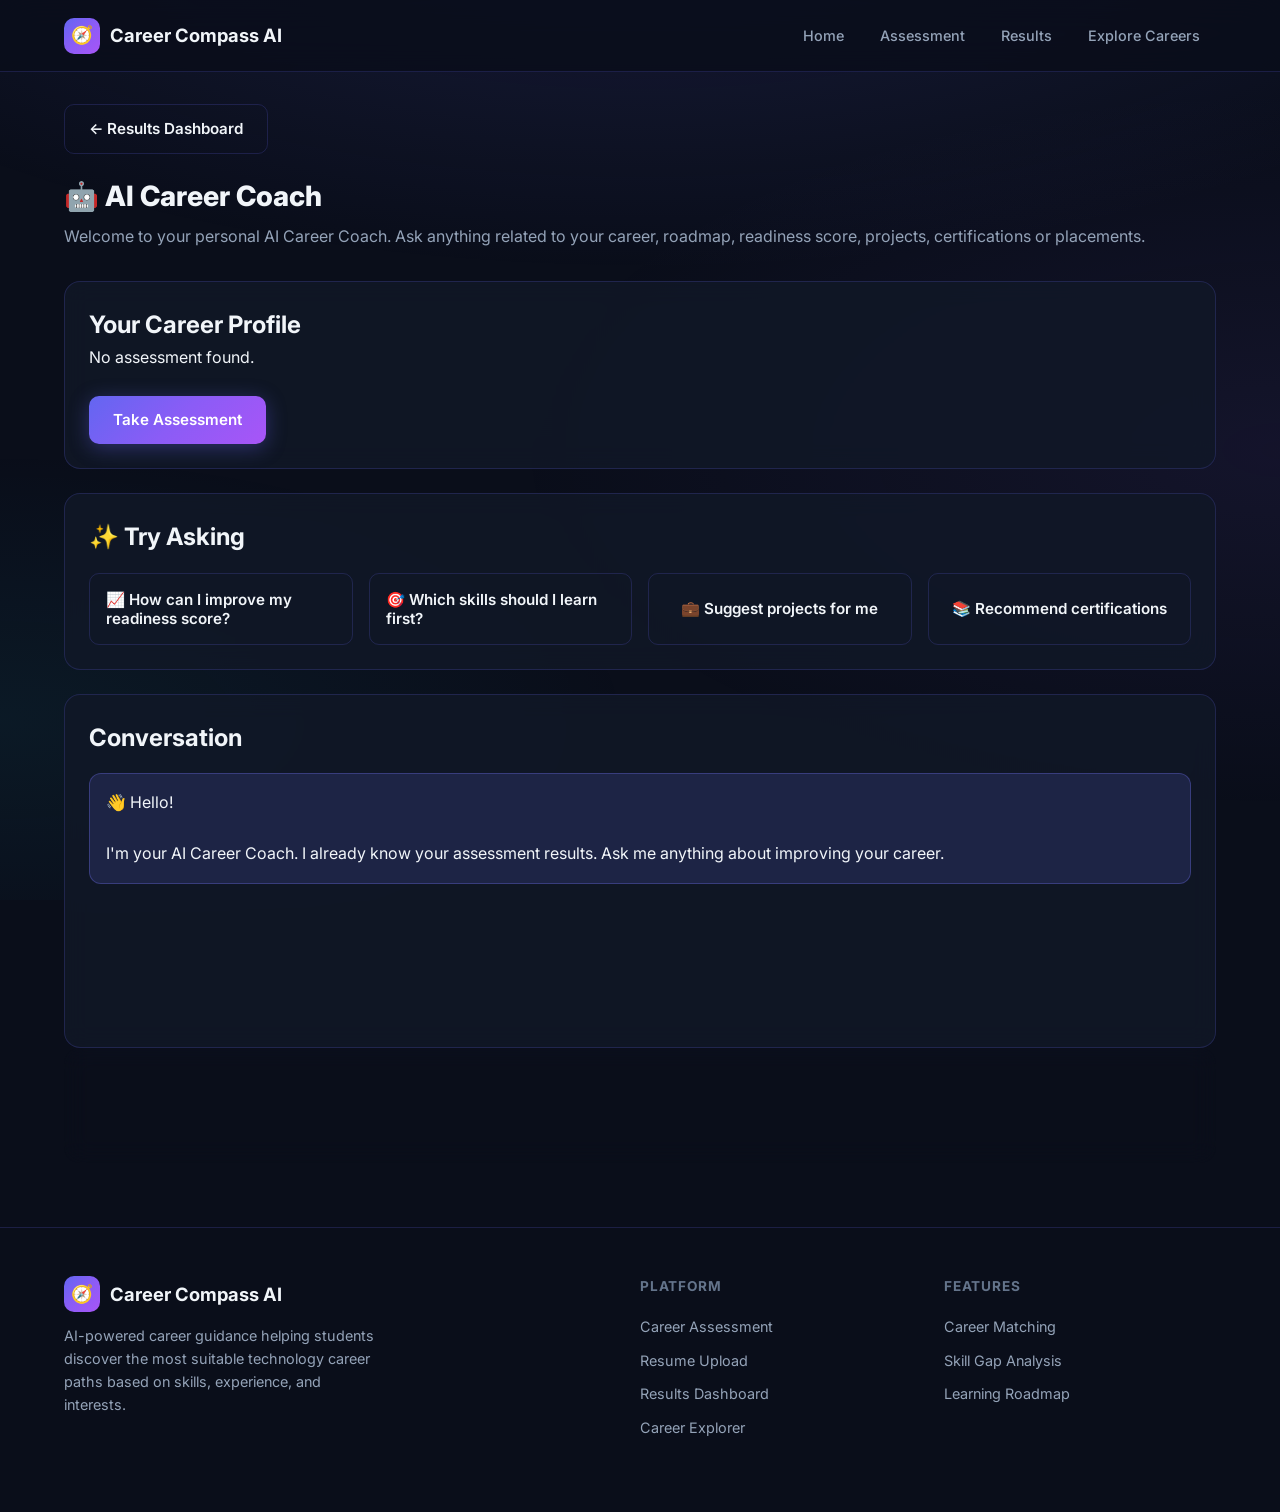
==== CareerCompassAI-Frontend/CAREERCOMPASSAI/career-coach.html @ 2286c059 "Initial commit" ====
<!DOCTYPE html>
<html lang="en">

<head>

    <meta charset="UTF-8">

    <meta name="viewport"
          content="width=device-width, initial-scale=1.0">

    <title>AI Career Coach — Career Compass AI</title>

    <link rel="stylesheet" href="css/styles.css">

</head>

<body>

<div class="page-wrapper">

    <div id="navbar-slot"></div>

    <main>

        <section class="dashboard">

            <div class="container">

                <div class="dashboard-header">

    <a href="results.html"
   class="btn btn-secondary"
   style="margin-bottom:1.2rem;display:inline-flex;width:max-content;">

    ← Results Dashboard

</a>

    <h1>🤖 AI Career Coach</h1>

                    <p>

                        Welcome to your personal AI Career Coach.

                        Ask anything related to your career,

                        roadmap, readiness score, projects,

                        certifications or placements.

                    </p>

                </div>

                <!-- Student Profile -->

<div class="card">

    <h2>Your Career Profile</h2>

    <div id="profileSummary">

        Loading your assessment...

    </div>

</div>


<!-- Suggested Questions -->

<div class="card" style="margin-top:1.5rem;">

    <h2>✨ Try Asking</h2>

    <div class="suggestion-grid">

        <button
class="btn btn-secondary suggestion-btn"
data-question="How can I improve my readiness score?">

📈 How can I improve my readiness score?

</button>

<button
class="btn btn-secondary suggestion-btn"
data-question="Which skills should I learn first?">

🎯 Which skills should I learn first?

</button>

<button
class="btn btn-secondary suggestion-btn"
data-question="Suggest projects for me">

💼 Suggest projects for me

</button>

<button
class="btn btn-secondary suggestion-btn"
data-question="Recommend certifications">

📚 Recommend certifications

</button>

    </div>

</div>


<!-- Conversation -->

<div class="card" style="margin-top:1.5rem;">

    <h2>Conversation</h2>

    <div id="chatMessages">

        <div class="ai-message">

            👋 Hello!

            <br><br>

            I'm your AI Career Coach.

            I already know your assessment results.

            Ask me anything about improving your career.

        </div>

    </div>

</div>


<!-- Chat Input -->

<div class="card chat-input-card">

    <div class="chat-input-wrapper">

        <textarea
            id="userQuestion"
            class="chat-input"
            rows="2"
            placeholder="Ask anything about your career..."></textarea>

        <button
            id="sendQuestion"
            class="chat-send-btn">

            ➜

        </button>

    </div>

</div>

            </div>

        </section>

    </main>

    <div id="footer-slot"></div>

</div>

<script src="js/data.js"></script>
<script src="js/api.js"></script>
<script src="js/components.js"></script>
<script src="js/coach.js"></script>

</body>

</html>
---- CareerCompassAI-Frontend/CAREERCOMPASSAI/css/styles.css ----
/* Career Compass AI — Design System */
@import url('https://fonts.googleapis.com/css2?family=Inter:wght@400;500;600;700;800&display=swap');

:root {
  --bg-primary: #0a0e1a;
  --bg-secondary: #111827;
  --bg-card: rgba(17, 24, 39, 0.85);
  --bg-card-hover: rgba(30, 41, 59, 0.95);
  --border: rgba(99, 102, 241, 0.2);
  --border-hover: rgba(139, 92, 246, 0.45);
  --text-primary: #f1f5f9;
  --text-secondary: #94a3b8;
  --text-muted: #64748b;
  --accent-blue: #6366f1;
  --accent-purple: #8b5cf6;
  --accent-cyan: #22d3ee;
  --gradient: linear-gradient(135deg, #6366f1 0%, #8b5cf6 50%, #a855f7 100%);
  --gradient-subtle: linear-gradient(135deg, rgba(99, 102, 241, 0.15), rgba(139, 92, 246, 0.1));
  --success: #10b981;
  --warning: #f59e0b;
  --danger: #ef4444;
  --radius: 12px;
  --radius-lg: 16px;
  --shadow: 0 4px 24px rgba(0, 0, 0, 0.35);
  --shadow-glow: 0 0 40px rgba(99, 102, 241, 0.15);
  --nav-height: 72px;
  --transition: 0.25s ease;
}

*, *::before, *::after {
  box-sizing: border-box;
  margin: 0;
  padding: 0;
}

html {
  scroll-behavior: smooth;
}

body {
  font-family: 'Inter', system-ui, -apple-system, sans-serif;
  background: var(--bg-primary);
  color: var(--text-primary);
  line-height: 1.6;
  min-height: 100vh;
  overflow-x: hidden;
}

body::before {
  content: '';
  position: fixed;
  inset: 0;
  background:
    radial-gradient(ellipse 80% 50% at 50% -20%, rgba(99, 102, 241, 0.18), transparent),
    radial-gradient(ellipse 60% 40% at 100% 50%, rgba(139, 92, 246, 0.08), transparent),
    radial-gradient(ellipse 50% 30% at 0% 80%, rgba(34, 211, 238, 0.06), transparent);
  pointer-events: none;
  z-index: 0;
}

a {
  color: inherit;
  text-decoration: none;
}

img {
  max-width: 100%;
}

.container {
  width: 100%;
  max-width: 1200px;
  margin: 0 auto;
  padding: 0 1.5rem;
}

.page-wrapper {
  position: relative;
  z-index: 1;
  min-height: 100vh;
  display: flex;
  flex-direction: column;
}

main {
  flex: 1;
  padding-top: var(--nav-height);
}

/* ── Navbar ── */
.navbar {
  position: fixed;
  top: 0;
  left: 0;
  right: 0;
  height: var(--nav-height);
  z-index: 1000;
  background: rgba(10, 14, 26, 0.85);
  backdrop-filter: blur(16px);
  border-bottom: 1px solid var(--border);
}

.navbar .container {
  display: flex;
  align-items: center;
  justify-content: space-between;
  height: 100%;
}

.navbar-brand {
  display: flex;
  align-items: center;
  gap: 0.65rem;
  font-weight: 700;
  font-size: 1.15rem;
}

.navbar-brand .logo-icon {
  width: 36px;
  height: 36px;
  background: var(--gradient);
  border-radius: 10px;
  display: flex;
  align-items: center;
  justify-content: center;
  font-size: 1.1rem;
}

.navbar-links {
  display: flex;
  align-items: center;
  gap: 0.25rem;
  list-style: none;
}

.navbar-links a {
  padding: 0.5rem 1rem;
  border-radius: 8px;
  font-size: 0.9rem;
  font-weight: 500;
  color: var(--text-secondary);
  transition: var(--transition);
}

.navbar-links a:hover,
.navbar-links a.active {
  color: var(--text-primary);
  background: rgba(99, 102, 241, 0.12);
}

.navbar-toggle {
  display: none;
  background: none;
  border: 1px solid var(--border);
  color: var(--text-primary);
  padding: 0.5rem 0.75rem;
  border-radius: 8px;
  cursor: pointer;
  font-size: 1.25rem;
}

/* ── Buttons ── */
.btn {
  display: inline-flex;
  align-items: center;
  justify-content: center;
  gap: 0.5rem;
  padding: 0.75rem 1.5rem;
  border-radius: 10px;
  font-size: 0.95rem;
  font-weight: 600;
  border: none;
  cursor: pointer;
  transition: var(--transition);
  font-family: inherit;
}

.btn-primary {
  background: var(--gradient);
  color: white;
  box-shadow: 0 4px 20px rgba(99, 102, 241, 0.35);
}

.btn-primary:hover {
  transform: translateY(-2px);
  box-shadow: 0 6px 28px rgba(99, 102, 241, 0.45);
}

.btn-secondary {
  background: transparent;
  color: var(--text-primary);
  border: 1px solid var(--border);
}

.btn-secondary:hover {
  border-color: var(--accent-purple);
  background: rgba(139, 92, 246, 0.08);
}

.btn-sm {
  padding: 0.5rem 1rem;
  font-size: 0.85rem;
}

.btn-lg {
  padding: 1rem 2rem;
  font-size: 1rem;
}

/* ── Cards ── */
.card {
  background: var(--bg-card);
  border: 1px solid var(--border);
  border-radius: var(--radius-lg);
  padding: 1.5rem;
  backdrop-filter: blur(12px);
  transition: var(--transition);
}

.card:hover {
  border-color: var(--border-hover);
  box-shadow: var(--shadow-glow);
}

.card-title {
  font-size: 1.1rem;
  font-weight: 700;
  margin-bottom: 0.75rem;
}

.section {
  padding: 5rem 0;
}

.section-header {
  text-align: center;
  max-width: 640px;
  margin: 0 auto 3rem;
}

.section-label {
  display: inline-block;
  font-size: 0.8rem;
  font-weight: 600;
  text-transform: uppercase;
  letter-spacing: 0.08em;
  color: var(--accent-cyan);
  margin-bottom: 0.75rem;
}

.section-title {
  font-size: clamp(1.75rem, 4vw, 2.5rem);
  font-weight: 800;
  line-height: 1.2;
  margin-bottom: 1rem;
  background: var(--gradient);
  -webkit-background-clip: text;
  -webkit-text-fill-color: transparent;
  background-clip: text;
}

.section-desc {
  color: var(--text-secondary);
  font-size: 1.05rem;
}

/* ── Hero ── */
.hero {
  padding: 6rem 0 5rem;
  text-align: center;
}

.hero-badge {
  display: inline-flex;
  align-items: center;
  gap: 0.5rem;
  padding: 0.4rem 1rem;
  background: var(--gradient-subtle);
  border: 1px solid var(--border);
  border-radius: 999px;
  font-size: 0.85rem;
  color: var(--accent-cyan);
  margin-bottom: 1.5rem;
}

.hero-title {
  font-size: clamp(2.25rem, 6vw, 3.75rem);
  font-weight: 800;
  line-height: 1.15;
  margin-bottom: 1.25rem;
  max-width: 800px;
  margin-left: auto;
  margin-right: auto;
}

.hero-title span {
  background: var(--gradient);
  -webkit-background-clip: text;
  -webkit-text-fill-color: transparent;
  background-clip: text;
}

.hero-subtitle {
  font-size: 1.15rem;
  color: var(--text-secondary);
  max-width: 600px;
  margin: 0 auto 2.5rem;
}

.hero-actions {
  display: flex;
  gap: 1rem;
  justify-content: center;
  flex-wrap: wrap;
  margin-bottom: 3.5rem;
}

.hero-stats {
  display: flex;
  justify-content: center;
  gap: 3rem;
  flex-wrap: wrap;
}

.hero-stat .value {
  font-size: 2rem;
  font-weight: 800;
  background: var(--gradient);
  -webkit-background-clip: text;
  -webkit-text-fill-color: transparent;
  background-clip: text;
}

.hero-stat .label {
  font-size: 0.85rem;
  color: var(--text-muted);
}

/* ── Features Grid ── */
.features-grid {
  display: grid;
  grid-template-columns: repeat(auto-fit, minmax(280px, 1fr));
  gap: 1.5rem;
}

.feature-card {
  padding: 2rem;
}

.feature-icon {
  width: 48px;
  height: 48px;
  background: var(--gradient-subtle);
  border: 1px solid var(--border);
  border-radius: 12px;
  display: flex;
  align-items: center;
  justify-content: center;
  font-size: 1.5rem;
  margin-bottom: 1.25rem;
}

.feature-card h3 {
  font-size: 1.1rem;
  margin-bottom: 0.5rem;
}

.feature-card p {
  color: var(--text-secondary);
  font-size: 0.95rem;
}

/* ── Career Card ── */
.careers-grid {
  display: grid;
  grid-template-columns: repeat(auto-fill, minmax(300px, 1fr));
  gap: 1.5rem;
}

.career-card {
  cursor: pointer;
  display: flex;
  flex-direction: column;
  gap: 0.75rem;
}

.career-card-header {
  display: flex;
  align-items: flex-start;
  justify-content: space-between;
  gap: 0.75rem;
}

.career-card-name {
  font-size: 1.15rem;
  font-weight: 700;
}

.career-card-badge {
  font-size: 0.7rem;
  font-weight: 600;
  padding: 0.25rem 0.6rem;
  border-radius: 999px;
  white-space: nowrap;
}

.badge-high { background: rgba(16, 185, 129, 0.15); color: var(--success); }
.badge-medium { background: rgba(245, 158, 11, 0.15); color: var(--warning); }
.badge-low { background: rgba(239, 68, 68, 0.15); color: var(--danger); }

.career-meta {
  display: flex;
  flex-wrap: wrap;
  gap: 0.5rem;
}

.meta-tag {
  font-size: 0.75rem;
  padding: 0.3rem 0.65rem;
  background: rgba(99, 102, 241, 0.1);
  border: 1px solid var(--border);
  border-radius: 6px;
  color: var(--text-secondary);
}

.career-card-desc {
  color: var(--text-secondary);
  font-size: 0.9rem;
  line-height: 1.5;
  flex: 1;
}

.career-card-footer {
  display: flex;
  align-items: center;
  justify-content: space-between;
  padding-top: 0.75rem;
  border-top: 1px solid var(--border);
  font-size: 0.85rem;
  color: var(--text-muted);
}

/* ── Career Insight Card ── */
.insight-grid {
  display: grid;
  grid-template-columns: repeat(auto-fit, minmax(200px, 1fr));
  gap: 1rem;
}

.insight-item {
  padding: 1rem 1.25rem;
  background: rgba(99, 102, 241, 0.06);
  border: 1px solid var(--border);
  border-radius: var(--radius);
}

.insight-item .label {
  font-size: 0.75rem;
  text-transform: uppercase;
  letter-spacing: 0.05em;
  color: var(--text-muted);
  margin-bottom: 0.35rem;
}

.insight-item .value {
  font-size: 0.95rem;
  font-weight: 600;
  color: var(--text-primary);
}

.insight-description {
  margin-top: 1.25rem;
  padding: 1.25rem;
  background: var(--gradient-subtle);
  border: 1px solid var(--border);
  border-radius: var(--radius);
  color: var(--text-secondary);
  font-size: 0.95rem;
  line-height: 1.7;
}

/* ── Progress Bar ── */
.progress-bar-wrapper {
  margin-bottom: 1rem;
}

.progress-bar-header {
  display: flex;
  justify-content: space-between;
  align-items: center;
  margin-bottom: 0.5rem;
}

.progress-bar-label {
  font-weight: 600;
  font-size: 0.95rem;
}

.progress-bar-value {
  font-weight: 700;
  color: var(--accent-purple);
}

.progress-bar-track {
  height: 10px;
  background: rgba(99, 102, 241, 0.15);
  border-radius: 999px;
  overflow: hidden;
}

.progress-bar-fill {
  height: 100%;
  background: var(--gradient);
  border-radius: 999px;
  transition: width 1s ease;
  width: 0;
}

/* ── Readiness Score Card ── */
.readiness-card {
  text-align: center;
  padding: 2.5rem 2rem;
}

.readiness-ring {
  position: relative;
  width: 180px;
  height: 180px;
  margin: 0 auto 1.5rem;
}

.readiness-ring svg {
  transform: rotate(-90deg);
  width: 100%;
  height: 100%;
}

.readiness-ring circle {
  fill: none;
  stroke-width: 10;
}

.readiness-ring .bg {
  stroke: rgba(99, 102, 241, 0.15);
}

.readiness-ring .fill {
  stroke: url(#scoreGradient);
  stroke-linecap: round;
  transition: stroke-dashoffset 1.5s ease;
}

.readiness-score-text {
  position: absolute;
  inset: 0;
  display: flex;
  flex-direction: column;
  align-items: center;
  justify-content: center;
}

.readiness-score-text .score {
  font-size: 2.75rem;
  font-weight: 800;
  background: var(--gradient);
  -webkit-background-clip: text;
  -webkit-text-fill-color: transparent;
  background-clip: text;
}

.readiness-score-text .of {
  font-size: 0.85rem;
  color: var(--text-muted);
}

.readiness-level {
  display: inline-block;
  padding: 0.5rem 1.25rem;
  border-radius: 999px;
  font-weight: 700;
  font-size: 1rem;
  margin-bottom: 0.5rem;
}

.level-excellent { background: rgba(16, 185, 129, 0.2); color: var(--success); }
.level-job-ready { background: rgba(99, 102, 241, 0.2); color: var(--accent-blue); }
.level-developing { background: rgba(34, 211, 238, 0.15); color: var(--accent-cyan); }
.level-beginner { background: rgba(245, 158, 11, 0.15); color: var(--warning); }
.level-needs-improvement { background: rgba(239, 68, 68, 0.15); color: var(--danger); }

/* ── Certification Card ── */
.cert-card {
  display: flex;
  flex-direction: column;
  gap: 0.5rem;
  padding: 1.25rem;
  border-left: 3px solid var(--accent-purple);
}

.cert-name {
  font-weight: 700;
  font-size: 1rem;
}

.cert-provider {
  color: var(--text-secondary);
  font-size: 0.85rem;
}

.cert-meta {
  display: flex;
  gap: 0.5rem;
  flex-wrap: wrap;
  margin-top: 0.25rem;
}

.cert-badge {
  font-size: 0.7rem;
  font-weight: 600;
  padding: 0.2rem 0.55rem;
  border-radius: 4px;
}

.cert-level { background: rgba(99, 102, 241, 0.15); color: var(--accent-blue); }
.cert-priority-high { background: rgba(239, 68, 68, 0.15); color: var(--danger); }
.cert-priority-medium { background: rgba(245, 158, 11, 0.15); color: var(--warning); }
.cert-priority-low { background: rgba(16, 185, 129, 0.15); color: var(--success); }

/* ── Roadmap Timeline ── */
.roadmap-timeline {
  display: flex;
  flex-direction: column;
  align-items: center;
  gap: 0;
  padding: 1rem 0;
}

.roadmap-step {
  display: flex;
  flex-direction: column;
  align-items: center;
  width: 100%;
  max-width: 320px;
}

.roadmap-node {
  width: 100%;
  padding: 1rem 1.5rem;
  background: var(--gradient-subtle);
  border: 1px solid var(--border);
  border-radius: var(--radius);
  text-align: center;
  font-weight: 600;
  font-size: 0.95rem;
  position: relative;
}

.roadmap-node.active {
  border-color: var(--accent-purple);
  box-shadow: 0 0 20px rgba(139, 92, 246, 0.2);
}

.roadmap-connector {
  width: 2px;
  height: 28px;
  background: linear-gradient(to bottom, var(--accent-blue), var(--accent-purple));
  position: relative;
}

.roadmap-connector::after {
  content: '↓';
  position: absolute;
  left: 50%;
  top: 50%;
  transform: translate(-50%, -50%);
  color: var(--accent-purple);
  font-size: 0.85rem;
  background: var(--bg-primary);
  padding: 0 4px;
}

/* ── Skill Tags ── */
.skill-tags {
  display: flex;
  flex-wrap: wrap;
  gap: 0.6rem;
}

.skill-tag {
  padding: 0.5rem 1rem;
  border-radius: 999px;
  font-size: 0.85rem;
  font-weight: 500;
  border: 1px solid var(--border);
  background: rgba(17, 24, 39, 0.6);
  color: var(--text-secondary);
  cursor: pointer;
  transition: var(--transition);
  user-select: none;
}

.skill-tag:hover {
  border-color: var(--accent-blue);
  color: var(--text-primary);
}

.skill-tag.selected {
  background: rgba(99, 102, 241, 0.2);
  border-color: var(--accent-purple);
  color: var(--text-primary);
}

.skill-tag.missing {
  background: rgba(239, 68, 68, 0.1);
  border-color: rgba(239, 68, 68, 0.3);
  color: #fca5a5;
  cursor: default;
}

/* ── Forms ── */
.form-group {
  margin-bottom: 1.75rem;
}

.form-label {
  display: block;
  font-weight: 600;
  margin-bottom: 0.5rem;
  font-size: 0.95rem;
}

.form-hint {
  font-size: 0.85rem;
  color: var(--text-muted);
  margin-bottom: 0.75rem;
}

.form-input,
.form-select {
  width: 100%;
  padding: 0.85rem 1rem;
  background: rgba(17, 24, 39, 0.8);
  border: 1px solid var(--border);
  border-radius: 10px;
  color: var(--text-primary);
  font-size: 0.95rem;
  font-family: inherit;
  transition: var(--transition);
}

.form-input:focus,
.form-select:focus {
  outline: none;
  border-color: var(--accent-purple);
  box-shadow: 0 0 0 3px rgba(139, 92, 246, 0.15);
}

.form-row {
  display: grid;
  grid-template-columns: repeat(auto-fit, minmax(200px, 1fr));
  gap: 1.25rem;
}

.interest-chips {
  display: flex;
  flex-wrap: wrap;
  gap: 0.6rem;
}

.interest-chip {
  padding: 0.6rem 1.1rem;
  border-radius: 10px;
  border: 1px solid var(--border);
  background: transparent;
  color: var(--text-secondary);
  cursor: pointer;
  font-size: 0.9rem;
  font-weight: 500;
  transition: var(--transition);
  font-family: inherit;
}

.interest-chip:hover,
.interest-chip.selected {
  border-color: var(--accent-purple);
  background: rgba(139, 92, 246, 0.12);
  color: var(--text-primary);
}

/* ── Dashboard Layout ── */
.dashboard {
  padding: 2rem 0 4rem;
}

.dashboard-header {
  margin-bottom: 2rem;
}

.dashboard-header h1 {
  font-size: 1.75rem;
  font-weight: 800;
  margin-bottom: 0.35rem;
}

.dashboard-header p {
  color: var(--text-secondary);
}

.dashboard-grid {
  display: grid;
  grid-template-columns: 1fr 2fr;
  gap: 1.5rem;
}

.dashboard-sidebar {
  display: flex;
  flex-direction: column;
  gap: 1.5rem;
}

.dashboard-main {
  display: flex;
  flex-direction: column;
  gap: 1.5rem;
}

.dashboard-row {
  display: grid;
  grid-template-columns: repeat(auto-fit, minmax(280px, 1fr));
  gap: 1.5rem;
}

/* ── Explorer Controls ── */
.explorer-controls {
  display: flex;
  flex-wrap: wrap;
  gap: 1rem;
  margin-bottom: 2rem;
  align-items: center;
}

.search-box {
  flex: 1;
  min-width: 240px;
  position: relative;
}

.search-box input {
  width: 100%;
  padding: 0.85rem 1rem 0.85rem 2.75rem;
  background: var(--bg-card);
  border: 1px solid var(--border);
  border-radius: 10px;
  color: var(--text-primary);
  font-size: 0.95rem;
  font-family: inherit;
}

.search-box input:focus {
  outline: none;
  border-color: var(--accent-purple);
}

.search-box .search-icon {
  position: absolute;
  left: 1rem;
  top: 50%;
  transform: translateY(-50%);
  color: var(--text-muted);
}

.filter-group {
  display: flex;
  gap: 0.5rem;
  flex-wrap: wrap;
}

.filter-btn {
  padding: 0.6rem 1rem;
  border-radius: 8px;
  border: 1px solid var(--border);
  background: transparent;
  color: var(--text-secondary);
  font-size: 0.85rem;
  font-weight: 500;
  cursor: pointer;
  transition: var(--transition);
  font-family: inherit;
}

.filter-btn:hover,
.filter-btn.active {
  border-color: var(--accent-purple);
  background: rgba(139, 92, 246, 0.12);
  color: var(--text-primary);
}

/* ── Modal ── */
.modal-overlay {
  position: fixed;
  inset: 0;
  background: rgba(0, 0, 0, 0.7);
  backdrop-filter: blur(6px);
  z-index: 2000;
  display: flex;
  align-items: center;
  justify-content: center;
  padding: 1.5rem;
  opacity: 0;
  visibility: hidden;
  transition: var(--transition);
}

.modal-overlay.open {
  opacity: 1;
  visibility: visible;
}

.modal {
  background: var(--bg-secondary);
  border: 1px solid var(--border);
  border-radius: var(--radius-lg);
  max-width: 640px;
  width: 100%;
  max-height: 85vh;
  overflow-y: auto;
  padding: 2rem;
  transform: translateY(20px);
  transition: var(--transition);
  box-shadow: var(--shadow);
}

.modal-overlay.open .modal {
  transform: translateY(0);
}

.modal-header {
  display: flex;
  justify-content: space-between;
  align-items: flex-start;
  margin-bottom: 1.5rem;
}

.modal-title {
  font-size: 1.5rem;
  font-weight: 800;
}

.modal-close {
  background: none;
  border: 1px solid var(--border);
  color: var(--text-secondary);
  width: 36px;
  height: 36px;
  border-radius: 8px;
  cursor: pointer;
  font-size: 1.25rem;
  display: flex;
  align-items: center;
  justify-content: center;
  transition: var(--transition);
}

.modal-close:hover {
  border-color: var(--danger);
  color: var(--danger);
}

/* ── CTA Section ── */
.cta-section {
  padding: 5rem 0;
}

.cta-box {
  text-align: center;
  padding: 4rem 2rem;
  background: var(--gradient-subtle);
  border: 1px solid var(--border);
  border-radius: var(--radius-lg);
  box-shadow: var(--shadow-glow);
}

.cta-box h2 {
  font-size: clamp(1.5rem, 3vw, 2.25rem);
  font-weight: 800;
  margin-bottom: 1rem;
}

.cta-box p {
  color: var(--text-secondary);
  max-width: 520px;
  margin: 0 auto 2rem;
}

/* ── Footer ── */
.footer {
  border-top: 1px solid var(--border);
  padding: 3rem 0 2rem;
  margin-top: auto;
}

.footer-grid {
  display: grid;
  grid-template-columns: 2fr 1fr 1fr;
  gap: 2rem;
  margin-bottom: 2rem;
}

.footer-brand p {
  color: var(--text-secondary);
  font-size: 0.9rem;
  margin-top: 0.75rem;
  max-width: 320px;
}

.footer-col h4 {
  font-size: 0.85rem;
  text-transform: uppercase;
  letter-spacing: 0.06em;
  color: var(--text-muted);
  margin-bottom: 1rem;
}

.footer-col ul {
  list-style: none;
}

.footer-col li {
  margin-bottom: 0.5rem;
}

.footer-col a {
  color: var(--text-secondary);
  font-size: 0.9rem;
  transition: var(--transition);
}

.footer-col a:hover {
  color: var(--accent-purple);
}

.footer-bottom {
  padding-top: 1.5rem;
  border-top: 1px solid var(--border);
  display: flex;
  justify-content: space-between;
  align-items: center;
  flex-wrap: wrap;
  gap: 1rem;
  font-size: 0.85rem;
  color: var(--text-muted);
}

/* ── Loading & Error ── */
.loading-spinner {
  display: flex;
  flex-direction: column;
  align-items: center;
  justify-content: center;
  padding: 4rem;
  gap: 1rem;
}

.spinner {
  width: 48px;
  height: 48px;
  border: 3px solid var(--border);
  border-top-color: var(--accent-purple);
  border-radius: 50%;
  animation: spin 0.8s linear infinite;
}

@keyframes spin {
  to { transform: rotate(360deg); }
}

.error-banner {
  padding: 1rem 1.25rem;
  background: rgba(239, 68, 68, 0.1);
  border: 1px solid rgba(239, 68, 68, 0.3);
  border-radius: var(--radius);
  color: #fca5a5;
  margin-bottom: 1.5rem;
}

.info-banner {
  padding: 1rem 1.25rem;
  background: rgba(99, 102, 241, 0.1);
  border: 1px solid var(--border);
  border-radius: var(--radius);
  color: var(--text-secondary);
  margin-bottom: 1.5rem;
  font-size: 0.9rem;
}

.empty-state {
  text-align: center;
  padding: 3rem;
  color: var(--text-muted);
}

/* ── Assessment Page ── */
.assessment-page {
  padding: 2rem 0 4rem;
}

.assessment-form-card {
  max-width: 800px;
  margin: 0 auto;
  padding: 2.5rem;
}

.assessment-form-card h1 {
  font-size: 1.75rem;
  font-weight: 800;
  margin-bottom: 0.35rem;
}

.assessment-form-card .subtitle {
  color: var(--text-secondary);
  margin-bottom: 2rem;
}

.form-actions {
  display: flex;
  gap: 1rem;
  justify-content: flex-end;
  margin-top: 2rem;
  padding-top: 1.5rem;
  border-top: 1px solid var(--border);
}

/* ── About Section ── */
.about-content {
  display: grid;
  grid-template-columns: 1fr 1fr;
  gap: 3rem;
  align-items: center;
}

.about-text p {
  color: var(--text-secondary);
  margin-bottom: 1rem;
  font-size: 1rem;
}

.about-visual {
  background: var(--gradient-subtle);
  border: 1px solid var(--border);
  border-radius: var(--radius-lg);
  padding: 2rem;
  display: grid;
  grid-template-columns: 1fr 1fr;
  gap: 1rem;
}

.about-stat-box {
  text-align: center;
  padding: 1.25rem;
  background: var(--bg-card);
  border-radius: var(--radius);
  border: 1px solid var(--border);
}

.about-stat-box .num {
  font-size: 1.75rem;
  font-weight: 800;
  background: var(--gradient);
  -webkit-background-clip: text;
  -webkit-text-fill-color: transparent;
  background-clip: text;
}

.about-stat-box .txt {
  font-size: 0.8rem;
  color: var(--text-muted);
  margin-top: 0.25rem;
}

/* ── Responsive ── */
@media (max-width: 900px) {
  .dashboard-grid {
    grid-template-columns: 1fr;
  }

  .about-content {
    grid-template-columns: 1fr;
  }

  .footer-grid {
    grid-template-columns: 1fr;
  }
}

@media (max-width: 768px) {
  .navbar-links {
    display: none;
    position: absolute;
    top: var(--nav-height);
    left: 0;
    right: 0;
    flex-direction: column;
    background: var(--bg-secondary);
    border-bottom: 1px solid var(--border);
    padding: 1rem;
  }

  .navbar-links.open {
    display: flex;
  }

  .navbar-toggle {
    display: block;
  }

  .hero-stats {
    gap: 1.5rem;
  }

  .assessment-form-card {
    padding: 1.5rem;
  }

  .form-actions {
    flex-direction: column;
  }

  .form-actions .btn {
    width: 100%;
  }
}
/* ================================
   AI Career Coach
================================ */

.suggestion-grid{

display:grid;

grid-template-columns:repeat(auto-fit,minmax(250px,1fr));

gap:1rem;

margin-top:1rem;

}

.suggestion-btn{

text-align:left;

padding:1rem;

}

#chatMessages{

display:flex;

flex-direction:column;

gap:1rem;

margin-top:1rem;

min-height:250px;

}

.ai-message{

background:#1d2445;

padding:1rem;

border-radius:12px;

border:1px solid rgba(120,120,255,.3);

}

.user-message{

background:#3636d8;

padding:1rem;

border-radius:12px;

align-self:flex-end;

max-width:80%;

}
/* ===========================
   AI Career Coach Chat Input
=========================== */

.chat-input-card{
    padding:18px;
}

.chat-input-wrapper{
    display:flex;
    align-items:flex-end;
    gap:12px;

    background:#141b2d;
    border:1px solid rgba(130,87,229,.35);

    border-radius:20px;

    padding:12px 14px;

    transition:.3s;

    box-shadow:0 0 0 rgba(130,87,229,0);
}

.chat-input-wrapper:focus-within{

    border-color:#8b5cf6;

    box-shadow:0 0 18px rgba(139,92,246,.25);

}

.chat-input{

    flex:1;

    resize:none;

    border:none;

    outline:none;

    background:transparent;

    color:#fff;

    font-size:16px;

    line-height:1.6;

    font-family:inherit;

    min-height:28px;

    max-height:180px;

    overflow-y:auto;

}

.chat-input::placeholder{

    color:#8b93a7;

}

.chat-send-btn{

    width:48px;

    height:48px;

    border:none;

    border-radius:50%;

    cursor:pointer;

    color:white;

    font-size:20px;

    background:linear-gradient(
        135deg,
        #7c3aed,
        #9f67ff
    );

    transition:.25s;
}

.chat-send-btn:hover{

    transform:scale(1.08);

    box-shadow:0 0 20px rgba(124,58,237,.5);

}

.chat-send-btn:active{

    transform:scale(.96);

}
/* ===========================
   AI Typing Animation
=========================== */

.typing-indicator{

    display:flex;

    align-items:center;

    gap:6px;

}

.typing-indicator span{

    width:8px;

    height:8px;

    border-radius:50%;

    background:#a78bfa;

    animation:bounce 1.2s infinite ease-in-out;

}

.typing-indicator span:nth-child(2){

    animation-delay:.2s;

}

.typing-indicator span:nth-child(3){

    animation-delay:.4s;

}

@keyframes bounce{

    0%,80%,100%{

        transform:translateY(0);

        opacity:.4;

    }

    40%{

        transform:translateY(-6px);

        opacity:1;

    }

}
/* ===========================
   Chat Messages
=========================== */

.message{

    display:flex;

    align-items:flex-start;

    gap:12px;

    margin:18px 0;

animation:fadeUp .45s cubic-bezier(.22,1,.36,1);
}

.message.user{

    justify-content:flex-end;

}

.avatar{

    width:42px;

    height:42px;

    border-radius:50%;

    display:flex;

    align-items:center;

    justify-content:center;

    font-size:20px;

    flex-shrink:0;

}

.ai-avatar{

    background:#7c3aed;

}

.user-avatar{

    background:#2563eb;

}

.message-content{

    max-width:75%;

    padding:16px 18px;

    border-radius:18px;

    line-height:1.7;

}

.ai-message-box{

    background:#222949;

}

.user-message-box{

    background:#7c3aed;

}

@keyframes fadeUp{

    from{

        opacity:0;

        transform:translateY(18px) scale(.98);

    }

    to{

        opacity:1;

        transform:translateY(0) scale(1);

    }

}
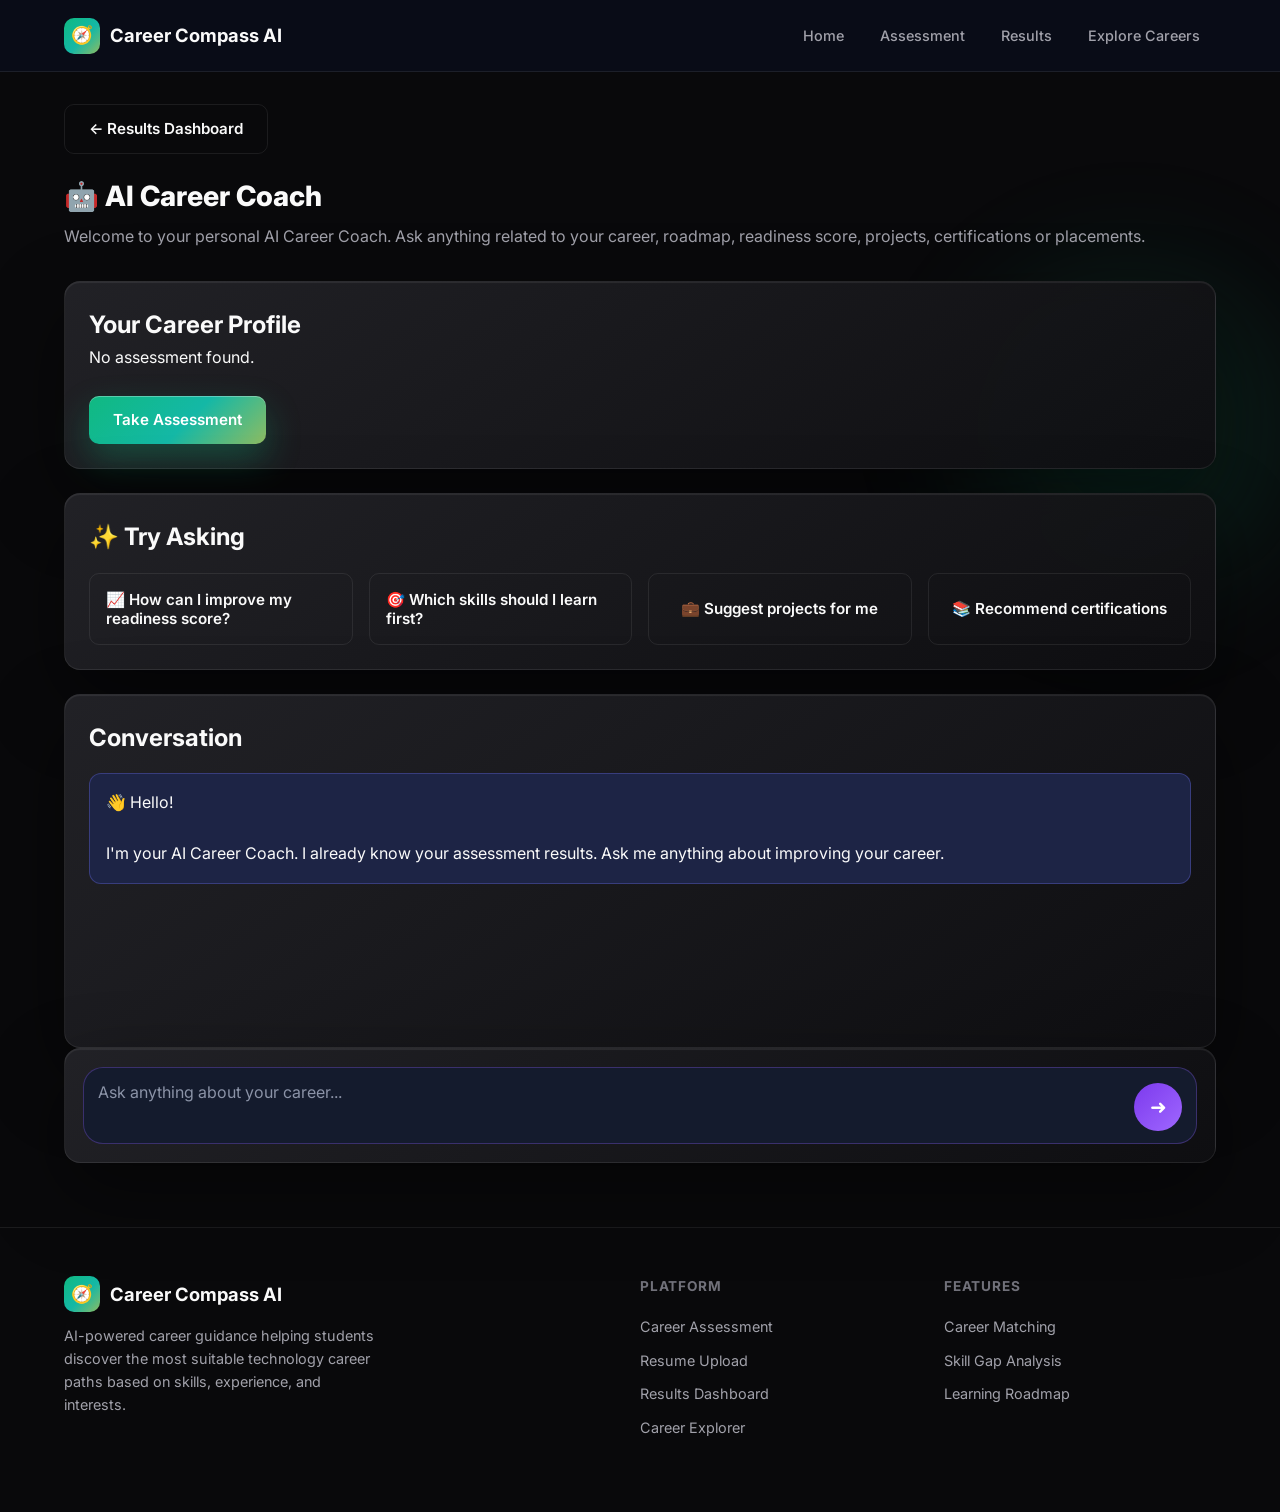
==== commit fc10dc47: "Update career-coach.html" ====
--- a/CareerCompassAI-Frontend/CAREERCOMPASSAI/career-coach.html
+++ b/CareerCompassAI-Frontend/CAREERCOMPASSAI/career-coach.html
@@ -180,4 +180,4 @@
 
 </body>
 
-</html>+</html>
--- a/CareerCompassAI-Frontend/CAREERCOMPASSAI/css/styles.css
+++ b/CareerCompassAI-Frontend/CAREERCOMPASSAI/css/styles.css
@@ -2,29 +2,92 @@
 @import url('https://fonts.googleapis.com/css2?family=Inter:wght@400;500;600;700;800&display=swap');
 
 :root {
-  --bg-primary: #0a0e1a;
-  --bg-secondary: #111827;
-  --bg-card: rgba(17, 24, 39, 0.85);
-  --bg-card-hover: rgba(30, 41, 59, 0.95);
-  --border: rgba(99, 102, 241, 0.2);
-  --border-hover: rgba(139, 92, 246, 0.45);
-  --text-primary: #f1f5f9;
-  --text-secondary: #94a3b8;
-  --text-muted: #64748b;
-  --accent-blue: #6366f1;
-  --accent-purple: #8b5cf6;
-  --accent-cyan: #22d3ee;
-  --gradient: linear-gradient(135deg, #6366f1 0%, #8b5cf6 50%, #a855f7 100%);
-  --gradient-subtle: linear-gradient(135deg, rgba(99, 102, 241, 0.15), rgba(139, 92, 246, 0.1));
-  --success: #10b981;
-  --warning: #f59e0b;
-  --danger: #ef4444;
-  --radius: 12px;
-  --radius-lg: 16px;
-  --shadow: 0 4px 24px rgba(0, 0, 0, 0.35);
-  --shadow-glow: 0 0 40px rgba(99, 102, 241, 0.15);
-  --nav-height: 72px;
-  --transition: 0.25s ease;
+
+  /* Background */
+
+  --bg-primary: #09090b;
+  --bg-secondary: #111113;
+
+
+  /* Cards */
+
+  --bg-card: rgba(24, 24, 27, 0.88);
+
+  --bg-card-hover: rgba(39, 39, 42, 0.95);
+
+
+  /* Borders */
+
+  --border: rgba(255,255,255,0.08);
+
+  --border-hover: rgba(16,185,129,0.45);
+
+
+  /* Text */
+
+  --text-primary: #fafafa;
+
+  --text-secondary: #a1a1aa;
+
+  --text-muted: #71717a;
+
+
+  /* Brand */
+
+  --accent-blue: #10b981;
+
+--accent-purple: #a78bfa;
+
+--accent-cyan: #fbbf24;
+
+
+  /* Premium gradient */
+
+  --gradient: linear-gradient(
+    135deg,
+    #10b981 0%,
+    #14b8a6 55%,
+    #fbbf24 140%
+);
+
+
+  --gradient-subtle: linear-gradient(
+    135deg,
+    rgba(16,185,129,.12),
+    rgba(139,92,246,.06)
+  );
+
+
+  /* Status */
+
+  --success:#22c55e;
+
+  --warning:#f59e0b;
+
+  --danger:#ef4444;
+
+
+  /* Shape */
+
+  --radius:12px;
+
+  --radius-lg:16px;
+
+
+  /* Shadows */
+
+  --shadow:
+  0 8px 30px rgba(0,0,0,.45);
+
+
+  --shadow-glow:
+  0 0 35px rgba(16,185,129,.16);
+
+
+  --nav-height:72px;
+
+  --transition:.25s ease;
+
 }
 
 *, *::before, *::after {
@@ -47,15 +110,28 @@
 }
 
 body::before {
-  content: '';
-  position: fixed;
-  inset: 0;
-  background:
-    radial-gradient(ellipse 80% 50% at 50% -20%, rgba(99, 102, 241, 0.18), transparent),
-    radial-gradient(ellipse 60% 40% at 100% 50%, rgba(139, 92, 246, 0.08), transparent),
-    radial-gradient(ellipse 50% 30% at 0% 80%, rgba(34, 211, 238, 0.06), transparent);
-  pointer-events: none;
-  z-index: 0;
+
+content:"";
+
+position:fixed;
+
+width:500px;
+height:500px;
+
+right:-100px;
+top:180px;
+
+background:
+radial-gradient(
+circle,
+rgba(16,185,129,.18),
+transparent 65%
+);
+
+filter:blur(40px);
+
+z-index:-1;
+
 }
 
 a {
@@ -144,8 +220,14 @@
 
 .navbar-links a:hover,
 .navbar-links a.active {
-  color: var(--text-primary);
-  background: rgba(99, 102, 241, 0.12);
+background:
+rgba(16,185,129,.12);
+
+color:
+var(--accent-blue);
+
+border:
+1px solid rgba(16,185,129,.25);
 }
 
 .navbar-toggle {
@@ -178,11 +260,14 @@
 .btn-primary {
   background: var(--gradient);
   color: white;
-  box-shadow: 0 4px 20px rgba(99, 102, 241, 0.35);
+  
+  box-shadow:
+0 15px 35px rgba(16,185,129,.3),
+inset 0 1px 0 rgba(255,255,255,.3);
 }
 
 .btn-primary:hover {
-  transform: translateY(-2px);
+  transform: translateY(-4px);
   box-shadow: 0 6px 28px rgba(99, 102, 241, 0.45);
 }
 
@@ -209,17 +294,36 @@
 
 /* ── Cards ── */
 .card {
-  background: var(--bg-card);
+  background:
+linear-gradient(
+145deg,
+rgba(35,35,40,.95),
+rgba(15,15,18,.95)
+);
   border: 1px solid var(--border);
   border-radius: var(--radius-lg);
   padding: 1.5rem;
   backdrop-filter: blur(12px);
   transition: var(--transition);
-}
+  box-shadow:
+  0 30px 80px rgba(0,0,0,.45),
+
+inset 0 1px 1px rgba(255,255,255,.08);
+
+
+transform-style:preserve-3d;
+}
+
 
 .card:hover {
   border-color: var(--border-hover);
-  box-shadow: var(--shadow-glow);
+  
+  transform:
+translateY(-8px)
+scale(1.01);
+
+box-shadow:
+0 40px 90px rgba(16,185,129,.15);
 }
 
 .card-title {
@@ -253,8 +357,16 @@
   font-weight: 800;
   line-height: 1.2;
   margin-bottom: 1rem;
-  background: var(--gradient);
-  -webkit-background-clip: text;
+  background:
+linear-gradient(
+135deg,
+#10b981,
+#6ee7b7
+);
+
+-webkit-background-clip:text;
+
+-webkit-text-fill-color:transparent;
   -webkit-text-fill-color: transparent;
   background-clip: text;
 }
@@ -266,8 +378,13 @@
 
 /* ── Hero ── */
 .hero {
-  padding: 6rem 0 5rem;
-  text-align: center;
+
+    min-height: 82vh;
+
+    display:flex;
+
+    align-items:center;
+
 }
 
 .hero-badge {
@@ -275,24 +392,52 @@
   align-items: center;
   gap: 0.5rem;
   padding: 0.4rem 1rem;
-  background: var(--gradient-subtle);
-  border: 1px solid var(--border);
+  color:#34d399;   
+  background:
+    rgba(16,185,129,.1);
+  
   border-radius: 999px;
   font-size: 0.85rem;
-  color: var(--accent-cyan);
-  margin-bottom: 1.5rem;
-}
-
+  border:
+    1px solid rgba(16,185,129,.25);
+  margin-bottom:2rem;
+  color:#34d399;    
+}
+
+
+.hero h1,
 .hero-title {
-  font-size: clamp(2.25rem, 6vw, 3.75rem);
-  font-weight: 800;
-  line-height: 1.15;
-  margin-bottom: 1.25rem;
-  max-width: 800px;
-  margin-left: auto;
-  margin-right: auto;
-}
-
+
+    font-size:clamp(3.2rem,5vw,5.8rem);
+
+    font-weight: 850;
+
+    line-height: 1.08;
+
+    letter-spacing: -1.5px;
+
+    text-align: left;
+
+    max-width: 850px;
+
+    margin-bottom: 1.5rem;
+
+}
+.hero p {
+
+    max-width: 680px;
+
+    margin: 0 0 2.5rem;
+
+    text-align:left;
+
+    font-size:1.05rem;
+
+    line-height:1.7;
+
+    color:var(--text-secondary);
+
+}
 .hero-title span {
   background: var(--gradient);
   -webkit-background-clip: text;
@@ -301,10 +446,17 @@
 }
 
 .hero-subtitle {
-  font-size: 1.15rem;
+  
   color: var(--text-secondary);
   max-width: 600px;
   margin: 0 auto 2.5rem;
+  max-width:750px;
+
+    margin:0 auto 3rem;
+
+    font-size:1.25rem;
+
+    line-height:1.75;
 }
 
 .hero-actions {
@@ -313,6 +465,7 @@
   justify-content: center;
   flex-wrap: wrap;
   margin-bottom: 3.5rem;
+  justify-content:flex-start;
 }
 
 .hero-stats {
@@ -705,9 +858,13 @@
 }
 
 .skill-tag.selected {
-  background: rgba(99, 102, 241, 0.2);
-  border-color: var(--accent-purple);
-  color: var(--text-primary);
+   background: rgba(16,185,129,0.12);
+
+    border-color: #10b981;
+
+    color: var(--text-primary);
+
+    box-shadow: 0 0 20px rgba(16,185,129,0.15);
 }
 
 .skill-tag.missing {
@@ -782,9 +939,13 @@
 
 .interest-chip:hover,
 .interest-chip.selected {
-  border-color: var(--accent-purple);
-  background: rgba(139, 92, 246, 0.12);
-  color: var(--text-primary);
+ background: rgba(16,185,129,0.12);
+
+    border-color: #10b981;
+
+    color: var(--text-primary);
+
+    box-shadow: 0 0 20px rgba(16,185,129,0.15);
 }
 
 /* ── Dashboard Layout ── */
@@ -1319,7 +1480,7 @@
 
 .chat-input-wrapper:focus-within{
 
-    border-color:#8b5cf6;
+    border-color:#10b981;
 
     box-shadow:0 0 18px rgba(139,92,246,.25);
 
@@ -1419,7 +1580,7 @@
 
     border-radius:50%;
 
-    background:#a78bfa;
+    background:#34d399;
 
     animation:bounce 1.2s infinite ease-in-out;
 
@@ -1501,40 +1662,40 @@
 
 .ai-avatar{
 
+    background:#059669;
+
+}
+
+.user-avatar{
+
+    background:#2563eb;
+
+}
+
+.message-content{
+
+    max-width:75%;
+
+    padding:16px 18px;
+
+    border-radius:18px;
+
+    line-height:1.7;
+
+}
+
+.ai-message-box{
+
+    background:#222949;
+
+}
+
+.user-message-box{
+
     background:#7c3aed;
 
 }
 
-.user-avatar{
-
-    background:#2563eb;
-
-}
-
-.message-content{
-
-    max-width:75%;
-
-    padding:16px 18px;
-
-    border-radius:18px;
-
-    line-height:1.7;
-
-}
-
-.ai-message-box{
-
-    background:#222949;
-
-}
-
-.user-message-box{
-
-    background:#7c3aed;
-
-}
-
 @keyframes fadeUp{
 
     from{
@@ -1553,4 +1714,195 @@
 
     }
 
-}+}
+.hero-content{
+
+    display:grid;
+
+    grid-template-columns:1.1fr .9fr;
+
+    align-items:center;
+
+    gap:5rem;
+
+}
+
+
+
+.hero-3d-card{
+
+    width:350px;
+
+    padding:2rem;
+
+    background:
+    linear-gradient(
+    145deg,
+    rgba(20,30,35,.95),
+    rgba(10,10,15,.95)
+    );
+
+
+    border:
+    1px solid rgba(16,185,129,.3);
+
+
+    border-radius:25px;
+
+
+    text-align:center;
+
+
+    box-shadow:
+    0 30px 80px rgba(0,0,0,.6),
+    0 0 50px rgba(16,185,129,.15);
+
+
+    animation:floatCard 5s infinite ease-in-out;
+
+}
+
+
+
+.card-icon{
+
+    font-size:3rem;
+
+}
+
+
+
+.match-score{
+
+    margin:1rem 0;
+
+    font-size:2.4rem;
+
+    line-height:1.1;
+
+    font-weight:900;
+
+    color:#10b981;
+
+}
+
+
+
+.skill-preview{
+
+    display:flex;
+
+    gap:.7rem;
+
+    justify-content:center;
+
+}
+
+
+
+.skill-preview span{
+
+    padding:.4rem .8rem;
+
+    background:
+    rgba(16,185,129,.15);
+
+    border-radius:20px;
+
+}
+
+
+
+@keyframes floatCard{
+
+    50%{
+
+        transform:
+        translateY(-18px);
+
+    }
+
+}
+.hero-layout{
+
+    display:grid;
+
+    grid-template-columns: 1.4fr 360px;
+
+    align-items:center;
+
+    gap:4rem;
+
+    min-height:calc(100vh - var(--nav-height));
+
+    padding-top:2rem;
+
+}
+
+
+.hero-3d-card{
+
+    width:320px;
+
+    padding:2rem;
+
+    background:
+    linear-gradient(
+    145deg,
+    rgba(20,30,35,.95),
+    rgba(10,10,15,.95)
+    );
+
+    border:1px solid rgba(16,185,129,.3);
+
+    border-radius:24px;
+
+    text-align:center;
+
+    box-shadow:
+    0 25px 70px rgba(0,0,0,.55),
+    0 0 45px rgba(16,185,129,.12);
+
+    animation:floatCard 5s infinite ease-in-out;
+
+}
+
+.compare-box{
+
+    margin-top:3rem;
+
+}
+
+
+.compare-selects{
+
+    display:grid;
+
+    grid-template-columns:1fr auto 1fr;
+
+    gap:2rem;
+
+    align-items:center;
+
+}
+
+
+.vs-text{
+
+    font-size:1.3rem;
+
+    font-weight:800;
+
+    color:#10b981;
+
+}
+
+
+
+
+#compareBtn{
+
+    margin-top:2rem;
+
+}
+
